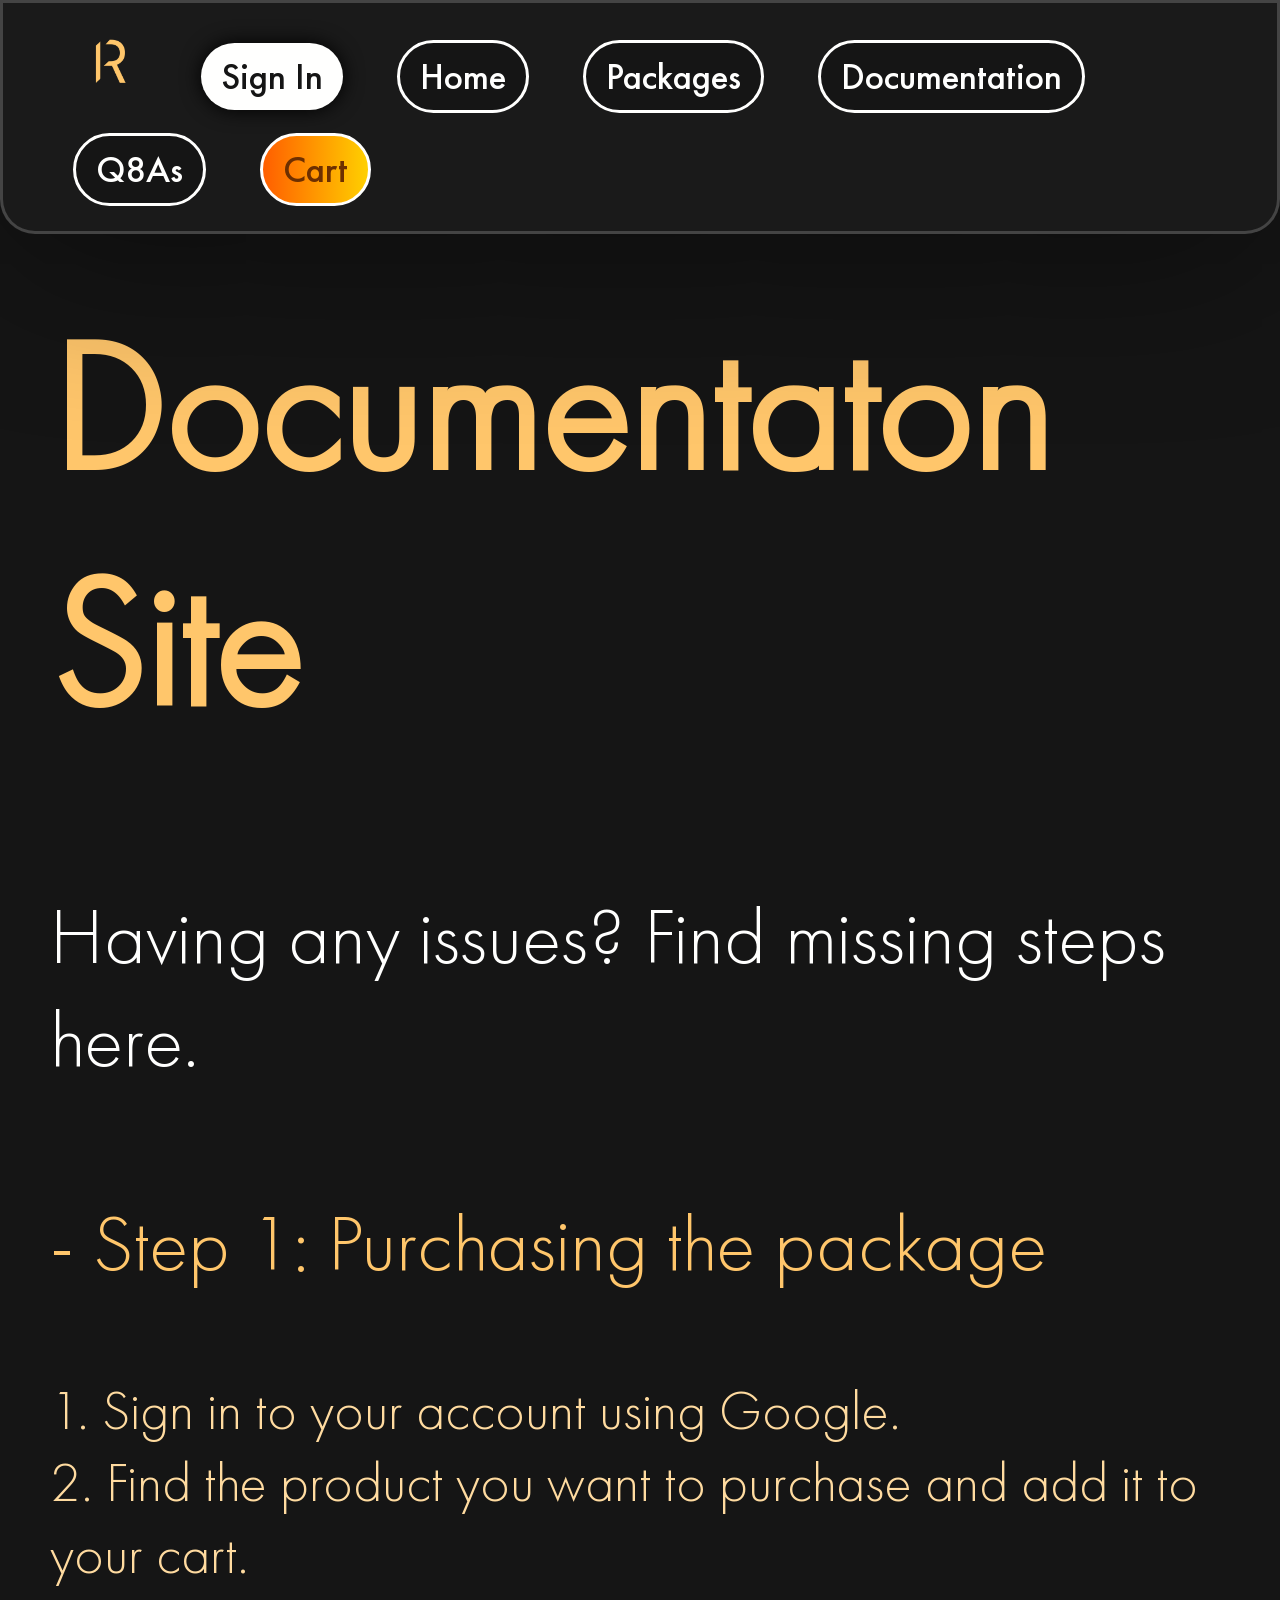
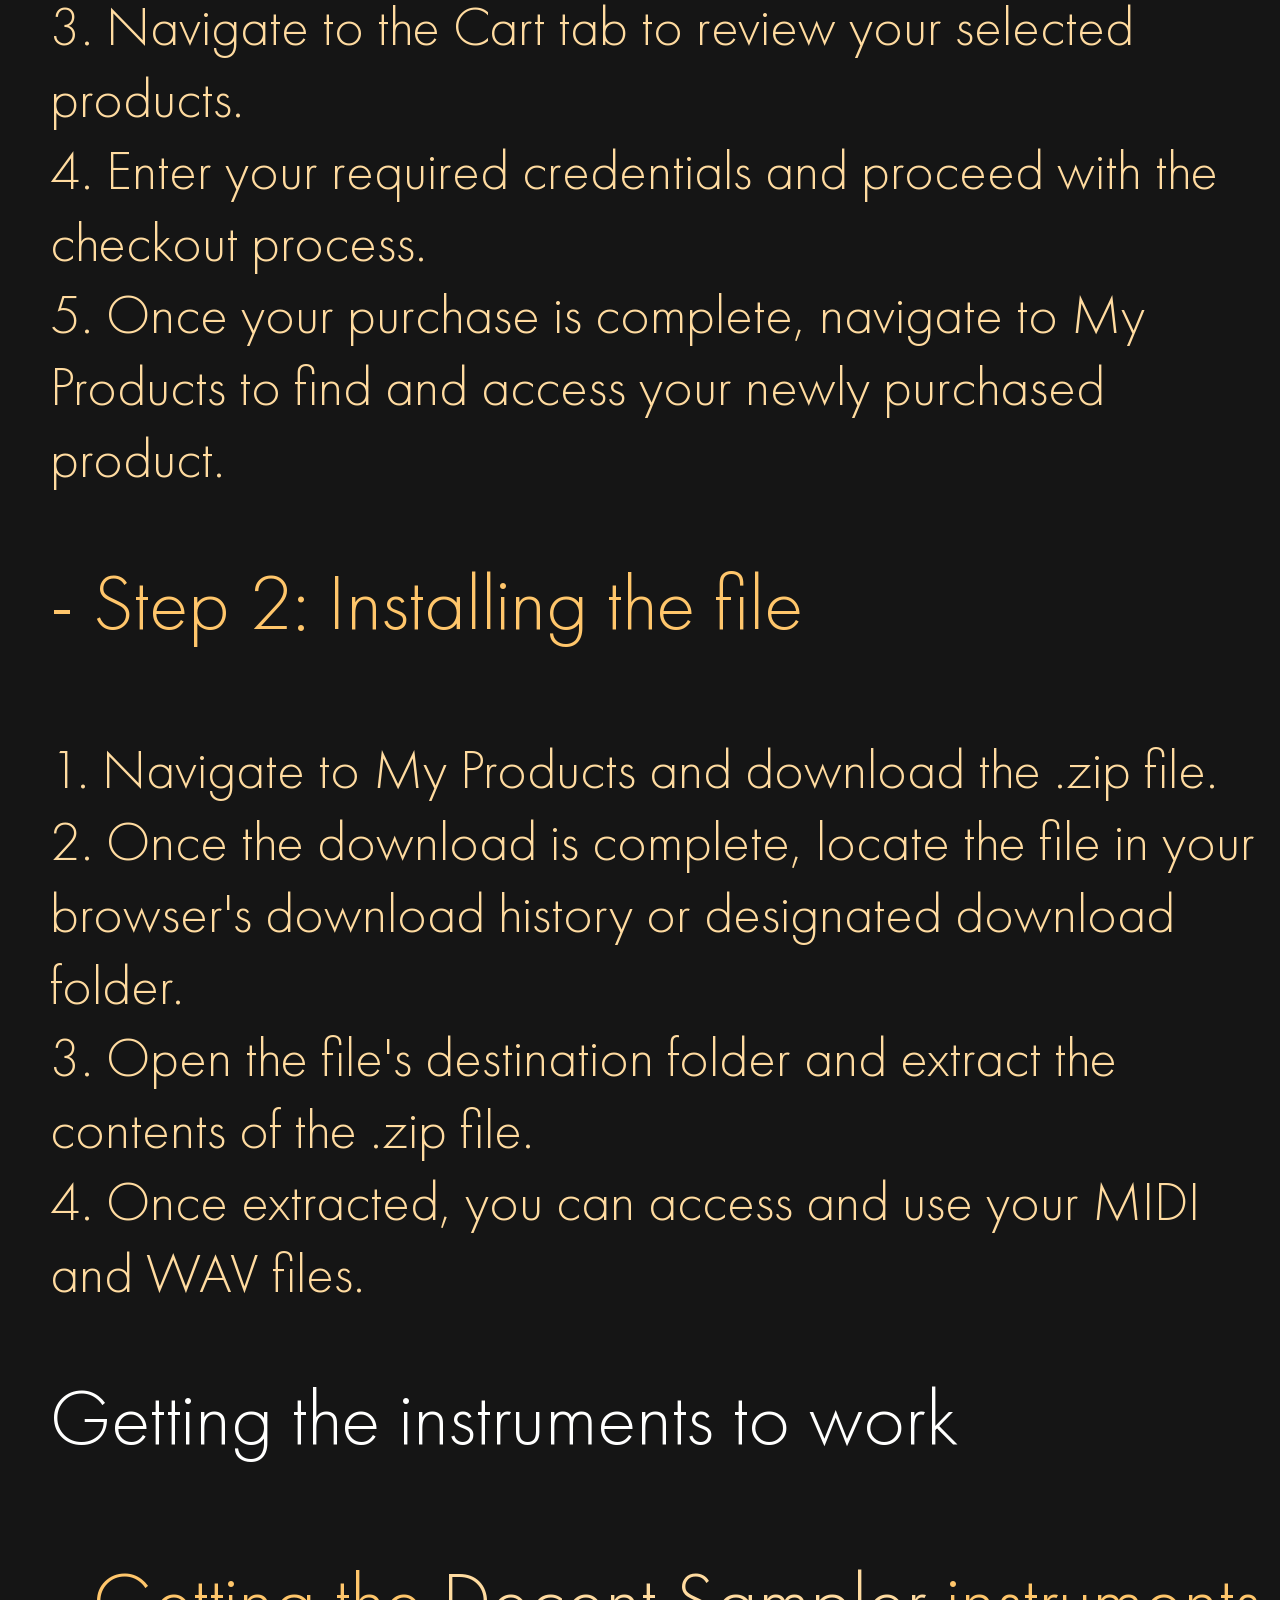
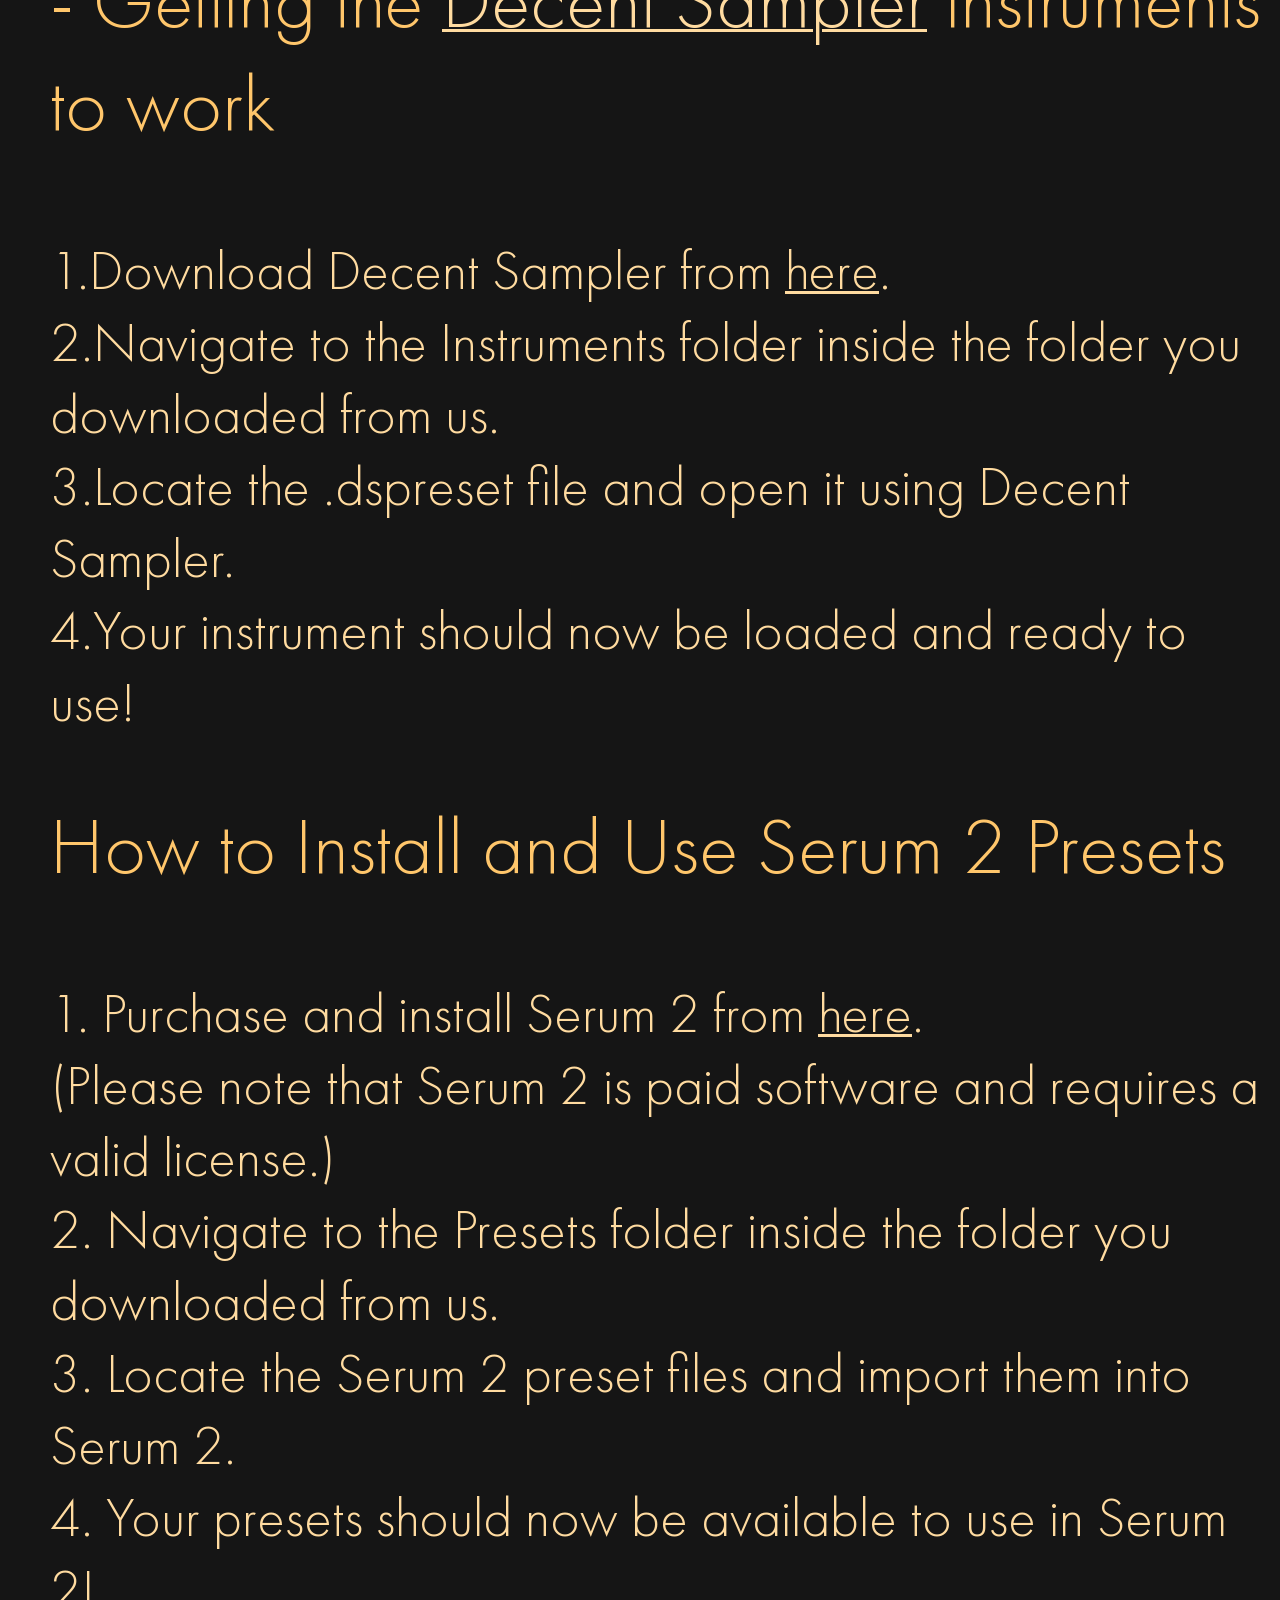
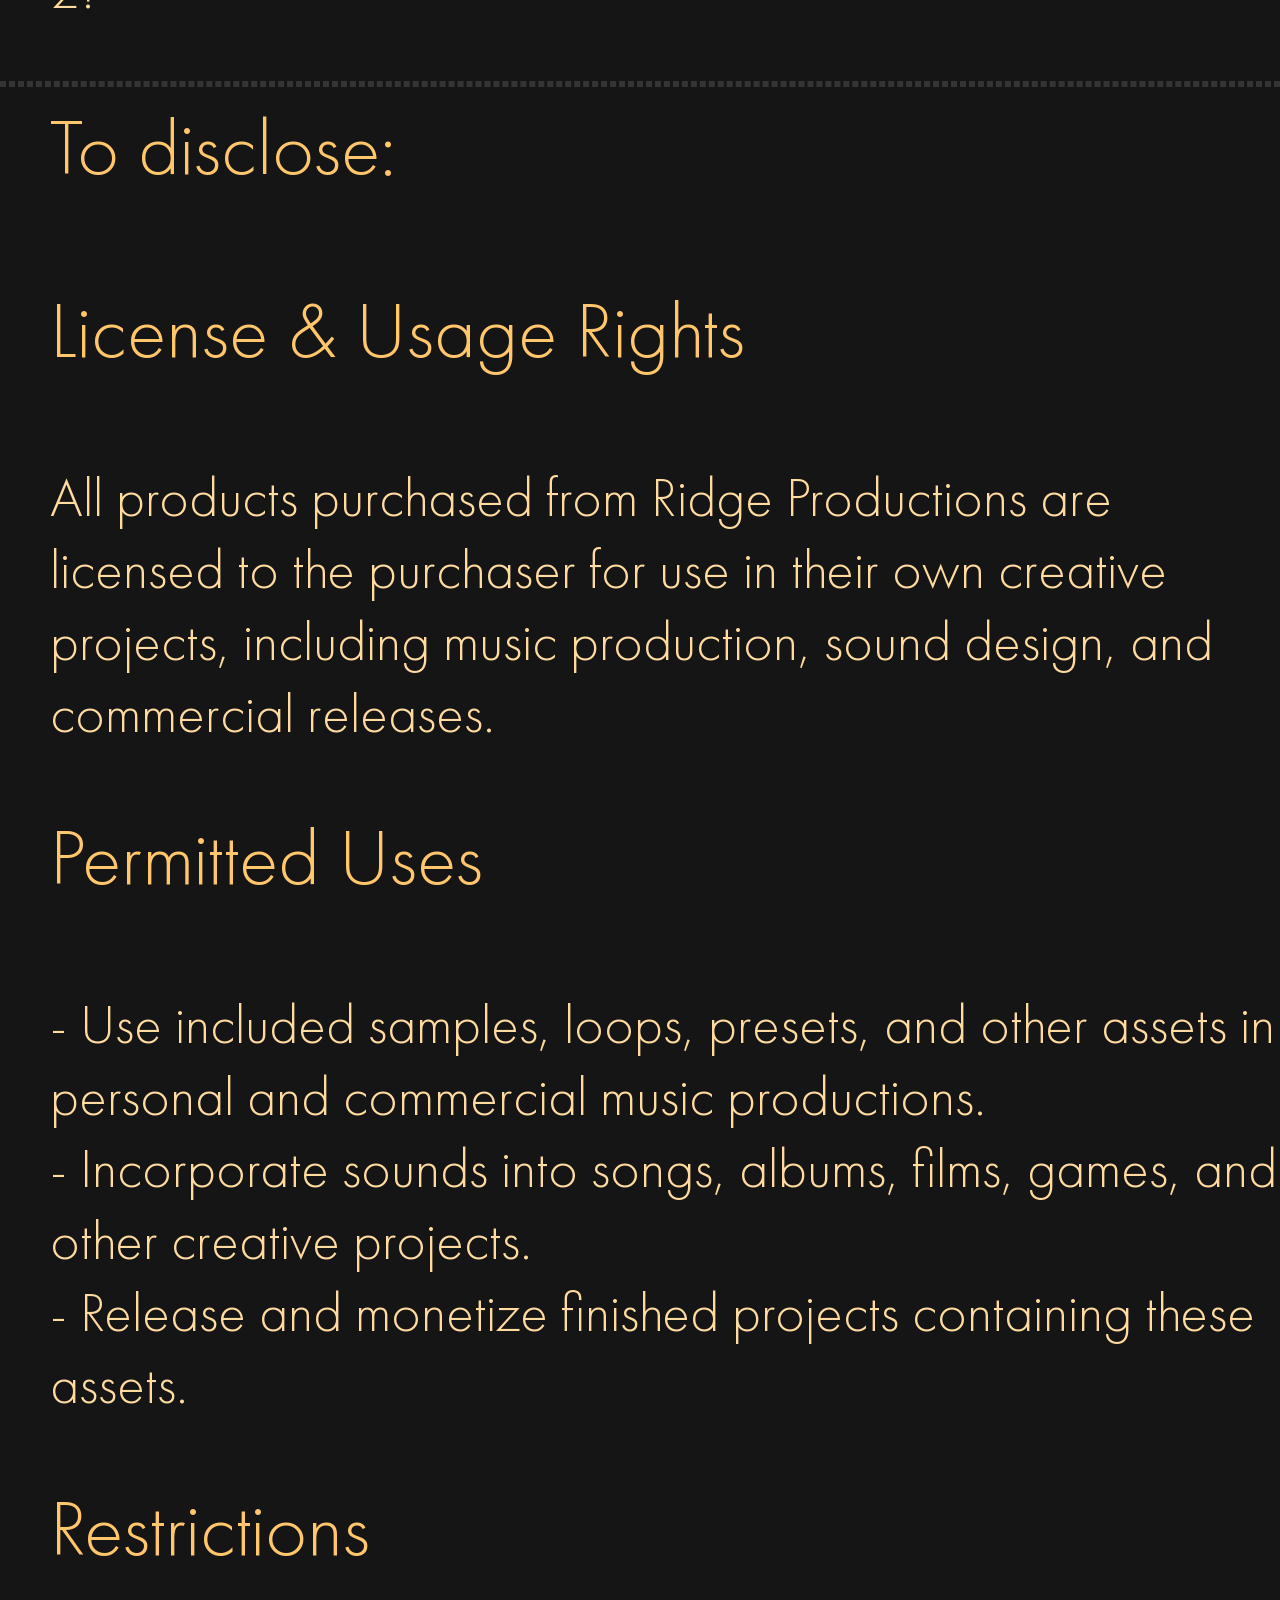
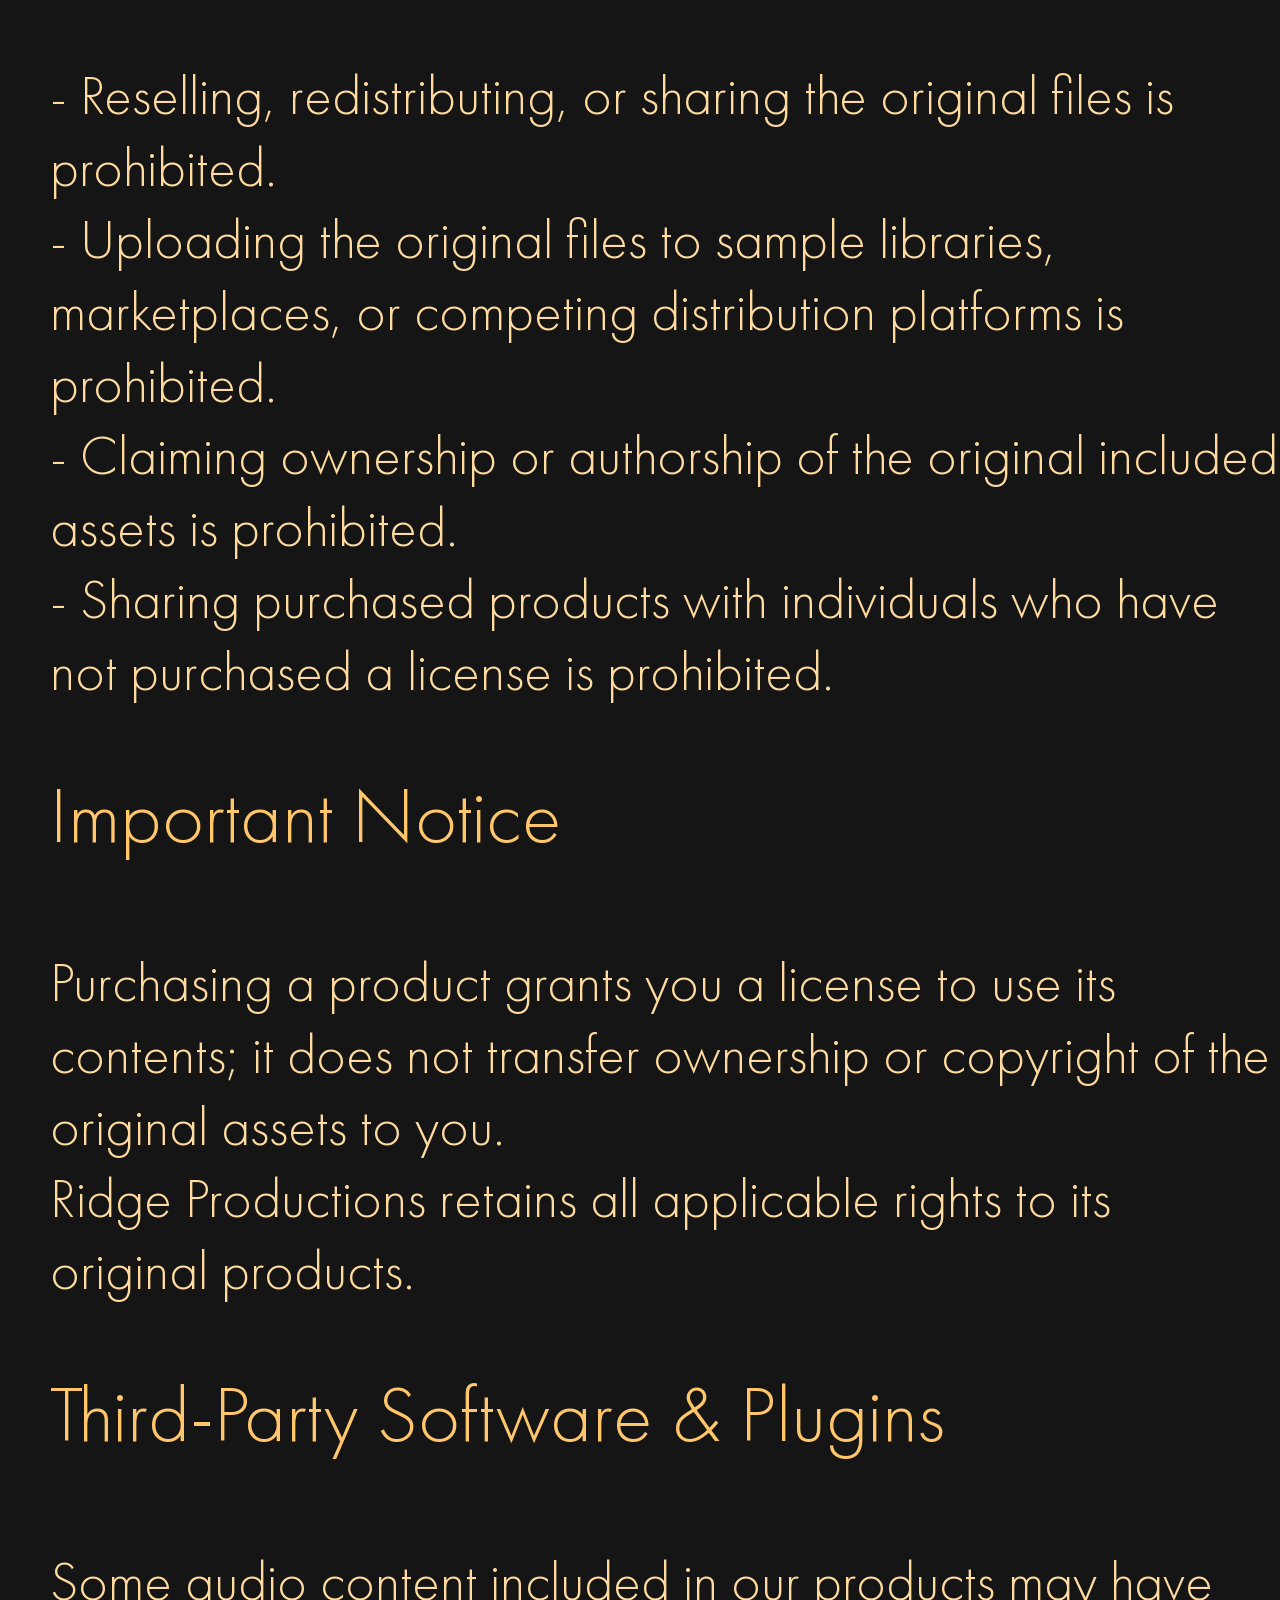
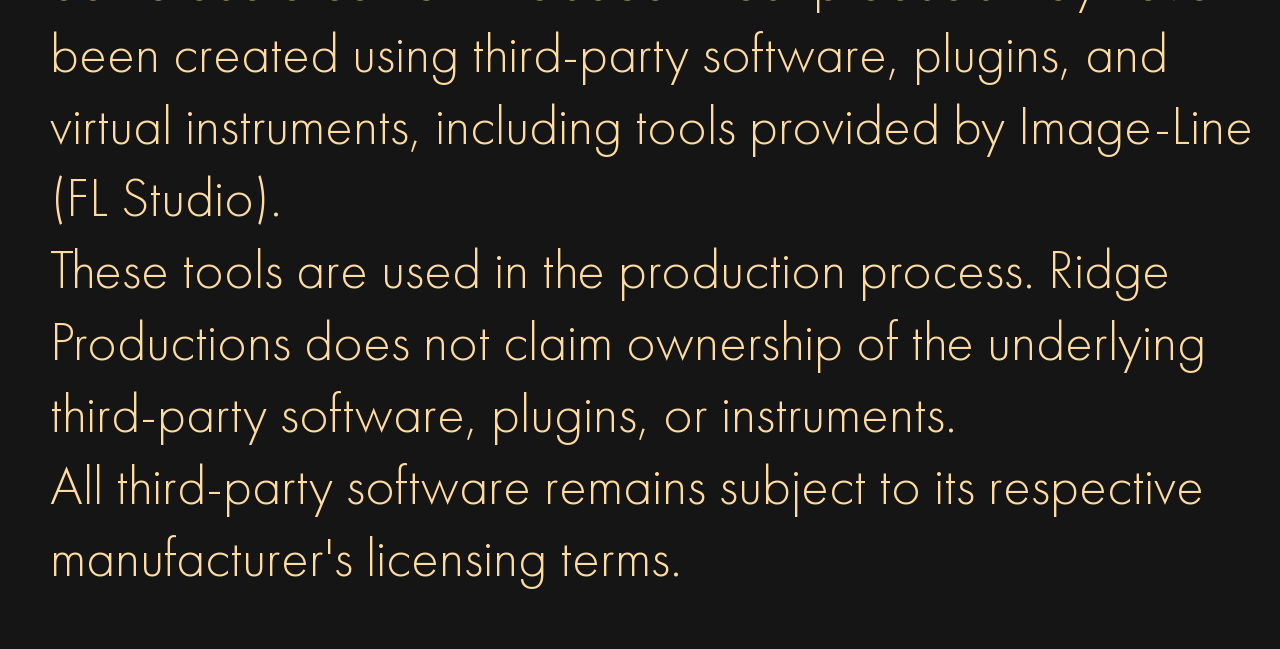
==== doc.html @ 71526ea9 "Add files via upload" ====
<!DOCTYPE html>
<html lang="en">
<head>
    <meta charset="UTF-8">
    <meta name="viewport" content="width=device-width, initial-scale=1.0">
    <link rel="stylesheet" href="style.css">
    <link rel="stylesheet" href="https://cdnjs.cloudflare.com/ajax/libs/animate.css/4.1.1/animate.min.css"/>
    <title>Document</title>

    <div class="nav">
    
    <img src="ridgepng.PNG" class="navlogo">

    <a href=""><button class="navthick">Sign In</button></a>
    <a href="index.html"><button class="navbut">Home</button></a>
    <a href="#pack"><button class="navbut">Packages</button></a>
     <a href="doc.html"><button class="navbut">Documentation</button></a>
    <a href="#qa"><button class="navbut">Q8As</button></a>
    <a href=""><button class="cart">Cart</button></a>
    </div>

    <h1>Documentaton Site</h1>
    <p class="lefp w">Having any issues? Find missing steps here.</p> 
    <br>
    <p class="lefp">- Step 1: Purchasing the package</P></p>
    <p class="smp">
                    1. Sign in to your account using Google.<br>
                    2. Find the product you want to purchase and add it to your cart.<br>
                    3. Navigate to the Cart tab to review your selected products.<br>
                    4. Enter your required credentials and proceed with the checkout process.<br>
                    5. Once your purchase is complete, navigate to My Products to find and access your newly purchased product.
    </p>
    <p class="lefp">- Step 2: Installing the file</p></p>
        <p class="smp">
            1. Navigate to My Products and download the .zip file.<br>
            2. Once the download is complete, locate the file in your browser's download history or designated download folder.<br>
            3. Open the file's destination folder and extract the contents of the .zip file.<br>
            4. Once extracted, you can access and use your MIDI and WAV files.<br>
        </p>
        <p class="lefp w"> Getting the instruments to work</p> 
    <p class="lefp">- Getting the <a href="https://www.decentsamples.com/product/decent-sampler-plugin/" class="a">Decent Sampler</a> instruments to work</p>
        <p class="smp">
            1.Download Decent Sampler from <a href="https://www.decentsamples.com/product/decent-sampler-plugin/" class="a">here</a>.<br>
            2.Navigate to the Instruments folder inside the folder you downloaded from us.<br>
            3.Locate the .dspreset file and open it using Decent Sampler.<br>
            4.Your instrument should now be loaded and ready to use!
        </p>
    <p class="lefp">How to Install and Use Serum 2 Presets</p>
        <p class="smp"> 1. Purchase and install Serum 2 from <a href="https://xferrecords.com/products/serum" class="a">here</a>.<br>
            (Please note that Serum 2 is paid software and requires a valid license.)<br>
            2. Navigate to the Presets folder inside the folder you downloaded from us.<br>
            3. Locate the Serum 2 preset files and import them into Serum 2.<br>
            4. Your presets should now be available to use in Serum 2!
        </p>

        <hr>

        <p class="lefp">To disclose:</p>

        <p class="lefp">License & Usage Rights</p>

    <p class="smp">All products purchased from Ridge Productions are licensed to the purchaser for use in their own creative projects, including music production, sound design, and commercial releases.</p>

        <p class="lefp">Permitted Uses</p>
        <p class="smp">- Use included samples, loops, presets, and other assets in personal and commercial music productions.<br>
        - Incorporate sounds into songs, albums, films, games, and other creative projects.<br>
        - Release and monetize finished projects containing these assets.</p>

        <p class="lefp">Restrictions</p>
        <p class="smp">- Reselling, redistributing, or sharing the original files is prohibited.<br>
        - Uploading the original files to sample libraries, marketplaces, or competing distribution platforms is prohibited.<br>
        - Claiming ownership or authorship of the original included assets is prohibited.<br>
        - Sharing purchased products with individuals who have not purchased a license is prohibited.<br>
</p>
        <p class="lefp">Important Notice</p>
<p class="smp">
        Purchasing a product grants you a license to use its contents; it does not transfer ownership or copyright of the original assets to you.<br>

        Ridge Productions retains all applicable rights to its original products.</p>


        <p class="lefp">Third-Party Software & Plugins</p>

        <p class="smp">Some audio content included in our products may have been created using third-party software, plugins, and virtual instruments, including tools provided by Image-Line (FL Studio).<br>

        These tools are used in the production process. Ridge Productions does not claim ownership of the underlying third-party software, plugins, or instruments.<br>

        All third-party software remains subject to its respective manufacturer's licensing terms.
        </p>
</head>
<body>
    
</body>
</html>
---- style.css ----
html{
    scroll-behavior: smooth;
}

body {
    font-family: Futra, sans-serif;
    background-color: #151515;
    margin: 0;
    padding: 0;

}

@font-face {
    font-family: 'Futra';
    src: url('FuturaCyrillicLight.ttf') format('truetype');
}
@font-face {
    font-family: 'Futramed';
    src: url('FuturaCyrillicMedium.ttf') format('truetype');
}

h1{
    color: #ffc66b;
    text-align: left;
    margin-top: 50px;
    font-size: 1150%;
    margin-left: 50px;
    animation: enter 1s ease-in-out;
}
.navlogo{
    width: 6%;
    margin-left: 50px;
    margin-top: 25px;
}
.nav{
    display:inline-block;
    align-items: left;
    background-color: #1a1a1a;
    padding: 5px 20px;
    box-shadow: 0px 18px 175px rgba(0, 0, 0, 0.468);

     /*border-radius: 100px;*/
    border: 3px solid #fffefd2f;
    position: sticky;
    top: 0;
    overflow: hidden;
    animation: down 1s ease-in-out;
    border-bottom-left-radius: 35px;
    border-bottom-right-radius: 35px;
}
.navthick, .navbut, .cart{
    margin-left: 50px;
    margin-bottom: 20px;
    font-size: 300%;
    padding: 10px 20px;
    border-radius: 100px;
}
.navthick{
    background-color: #fffffe;
    color: #151515;
    border:none;
    box-shadow: 0px 0px 20px rgb(0, 0, 0);
    font-family: Futramed, sans-serif;
    transition-duration: 0.3s;
}
.navbut{
    background-color: #151515;
    color: #fffffe;
    border: 3px solid #fffffe;
    font-family: Futramed, sans-serif;
    transition-duration: 0.3s;
}
.navbut:hover{
    background-color: #fffffe;
    color: #151515;
    font-size: 310%;
}
.navthick:hover{
    background-color: #ffb14a;
    color: #151515;
    font-size: 300%;
}
.cart{
    background-color: #151515;
    background-image: linear-gradient(to right, rgb(255, 94, 0) , rgb(255, 208, 0));
    color: #6d2f00;
    border: 3px solid #fffffe;
    font-family: Futramed, sans-serif;
    transition-duration: 0.3s;
}
.cart:hover{
    background-color: #fffffe;
    background-image: linear-gradient(to right, rgb(255, 255, 255) , rgb(255, 255, 255));
    color: #151515;
    font-size: 310%;
}
.ridgehome{
    display: flex;
    justify-content: center;
    align-items: center;
    margin-top: 50px;
}
.bigimage{
    width: 70%;
    margin-right: 80px;
    border-radius: 20px;
    border: 3px solid #fffffe;
    box-shadow: 0px 0px 50px rgb(0, 0, 0);
    animation: right 1s ease-in-out;
}
p{
    color: #fffffe;
    font-size: 500%;
    margin-top: 0px;
    text-align: center;
}
.Packages{
    display: flex;
    justify-content: center;
    align-items: center;
    margin-top: 50px; 

}
h2{
    color: #ffb14a;
    text-align: center;
    font-size: 1500%;
    margin-top: 50px;
}
h3{
    color: #ffc66b;
    text-align: center;
    font-size: 1000%;
    margin-top: 50px;
}
.Package{
    background-color: #1c1c1c;
    padding: 50px;
    border-radius: 100px;
    border: 3px solid #fffffe;
    box-shadow: 0px 0px 50px rgb(0, 0, 0), inset 10px 0px 0px #5c5c5c;
    margin: 20px;
    font-size: 80%;
}
.packp{
    color:#ffffff;
    font-size: 500%;
    text-align: center;
}
.packbut{
    background-color: #ffb14a;
    color: #151515;
    border: 3px solid #fffffe;
    font-family: Futramed, sans-serif;
    font-size: 500%;
    padding: 15px 25px;
    border-radius: 100px;
    text-align: center;
    box-shadow: 0px 0px 50px #ffb14aba;
    transition-duration: 0.3s;
}
.packbut:hover{
    background-color: #ffdba0;
    font-size: 510%
}
.basic{
    color: #ffb14a;;
}
.recomended{
    color: #20d56f;
    background-color: #3ce78029;
    border-radius: 100px;
    animation-iteration-count:infinite ;
    --animation-duration: 8s;
}
.best{
    color: #ff4c4c;
}
@keyframes enter {
  from {
    opacity: 0;
    transform: translateY(30px);
  }
  to {
    opacity: 1;
    transform: translateY(0);
  }
}
@keyframes down {
  from {
    opacity: 0;
    transform: translateY(-30px);
  }
  to {
    opacity: 1;
    transform: translateY(0);
  }
}
@keyframes right {
  from {
    opacity: 0;
    transform: translateX(30px);
  }
  to {
    opacity: 1;
    transform: translateX(0);
  }
}
.packimg{
    width: 50%;
    border-radius: 20px;
    border: 3px solid #fffffe;
    box-shadow: 0px 0px 50px rgb(0, 0, 0);
    display: block;
    margin-left: auto;
    margin-right: auto;
}
.info{
    color: #3a3a3a;
    font-size: 400%;
    text-align: center;
    padding-bottom: 50px;
}
.faq{
    margin-bottom: 0px;
}
.question{
    color: #ffffff;
    font-size: 600%;
    text-align: center;
    margin-top: 50px;
    background-color: #4e4e4e36;
    border-radius: 100px;
    border: 3px solid #fffffe56;
}
.answer{
    color: #ffdba0;
    font-size: 400%;
    text-align: center;
    margin-top: 20px;
    background-color: #33333336; 
    margin-bottom: 10%;
}
audio{
    border-radius: 100px;
    box-shadow: 0px 0px 50px #ffdba0;
    margin: 30px;
    display:block;
    text-align: center;
}
.yel{
    transition-duration: 0.3s;
}
.yel:hover{
    box-shadow: 0px 18px 175px #ffb82b, inset 20px 0px 0px #ffb82b;
}
.gre{
    transition-duration: 0.3s;
}
.gre:hover{
    box-shadow: 0px 18px 175px #2bff4e, inset 20px 0px 0px #2bff4e;
}
.re{
    transition-duration: 0.3s;
}
.re:hover{
    box-shadow: 0px 18px 175px #ff2b2b, inset 20px 0px 0px #ff2b2b;
}
table, th, td {
  
  border-collapse: collapse;
    width: 90%;
    border: 3px solid #fffffe;
    margin-left: auto;
    margin-right: auto;
    font-size: 180%;
    background-color: #4e4e4e36;
    color: #fffffe;
    font-weight: 700;
    padding: 10px;
}
.dark{
    background: #1a1a1a;
    color: #ffdba0;
    font-weight: 800;
}
.thinh1{
    color: #fffffe;
    font-weight:400;
    font-size: 800%;
}
.a{
    color: #ffdba0;
    text-decoration-thickness: 3px;
    transition-duration: 0.2s;
}
.a:hover{
    color: #ff8a54;
    font-size: 105%;
}
#pack, #qa{
    scroll-margin-top:140px;
}
.lefp{
    text-align: left;
    margin-left: 50px;
    color: #ffc66b;
}
.smp{

    text-align: left;
    margin-left: 50px;
    color: #ffdba0;
    font-size: 350%;
}
.w{
    color: #fffffe;
}
.navbut, .navthick, .cart{
    font-size: 230%;
}
hr{
    border:3px, rgba(255, 255, 255, 0.133), dashed;
}
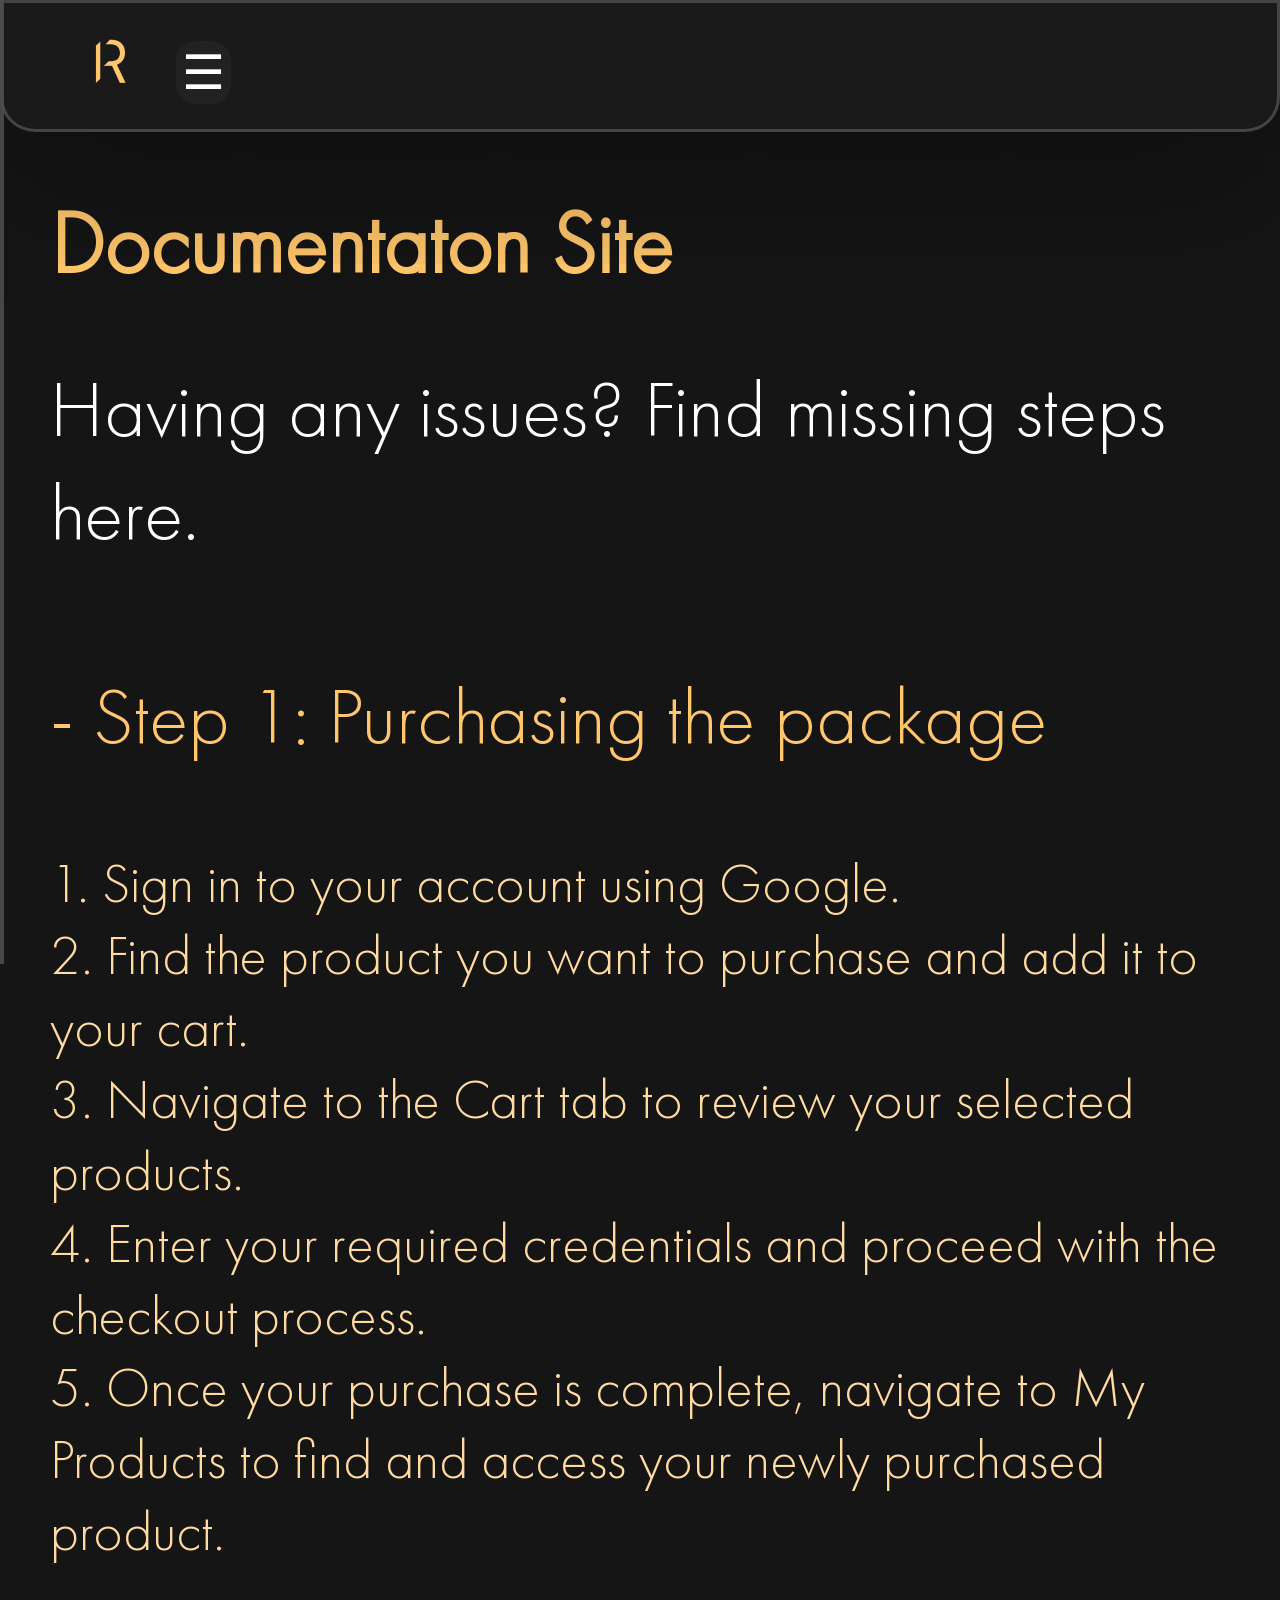
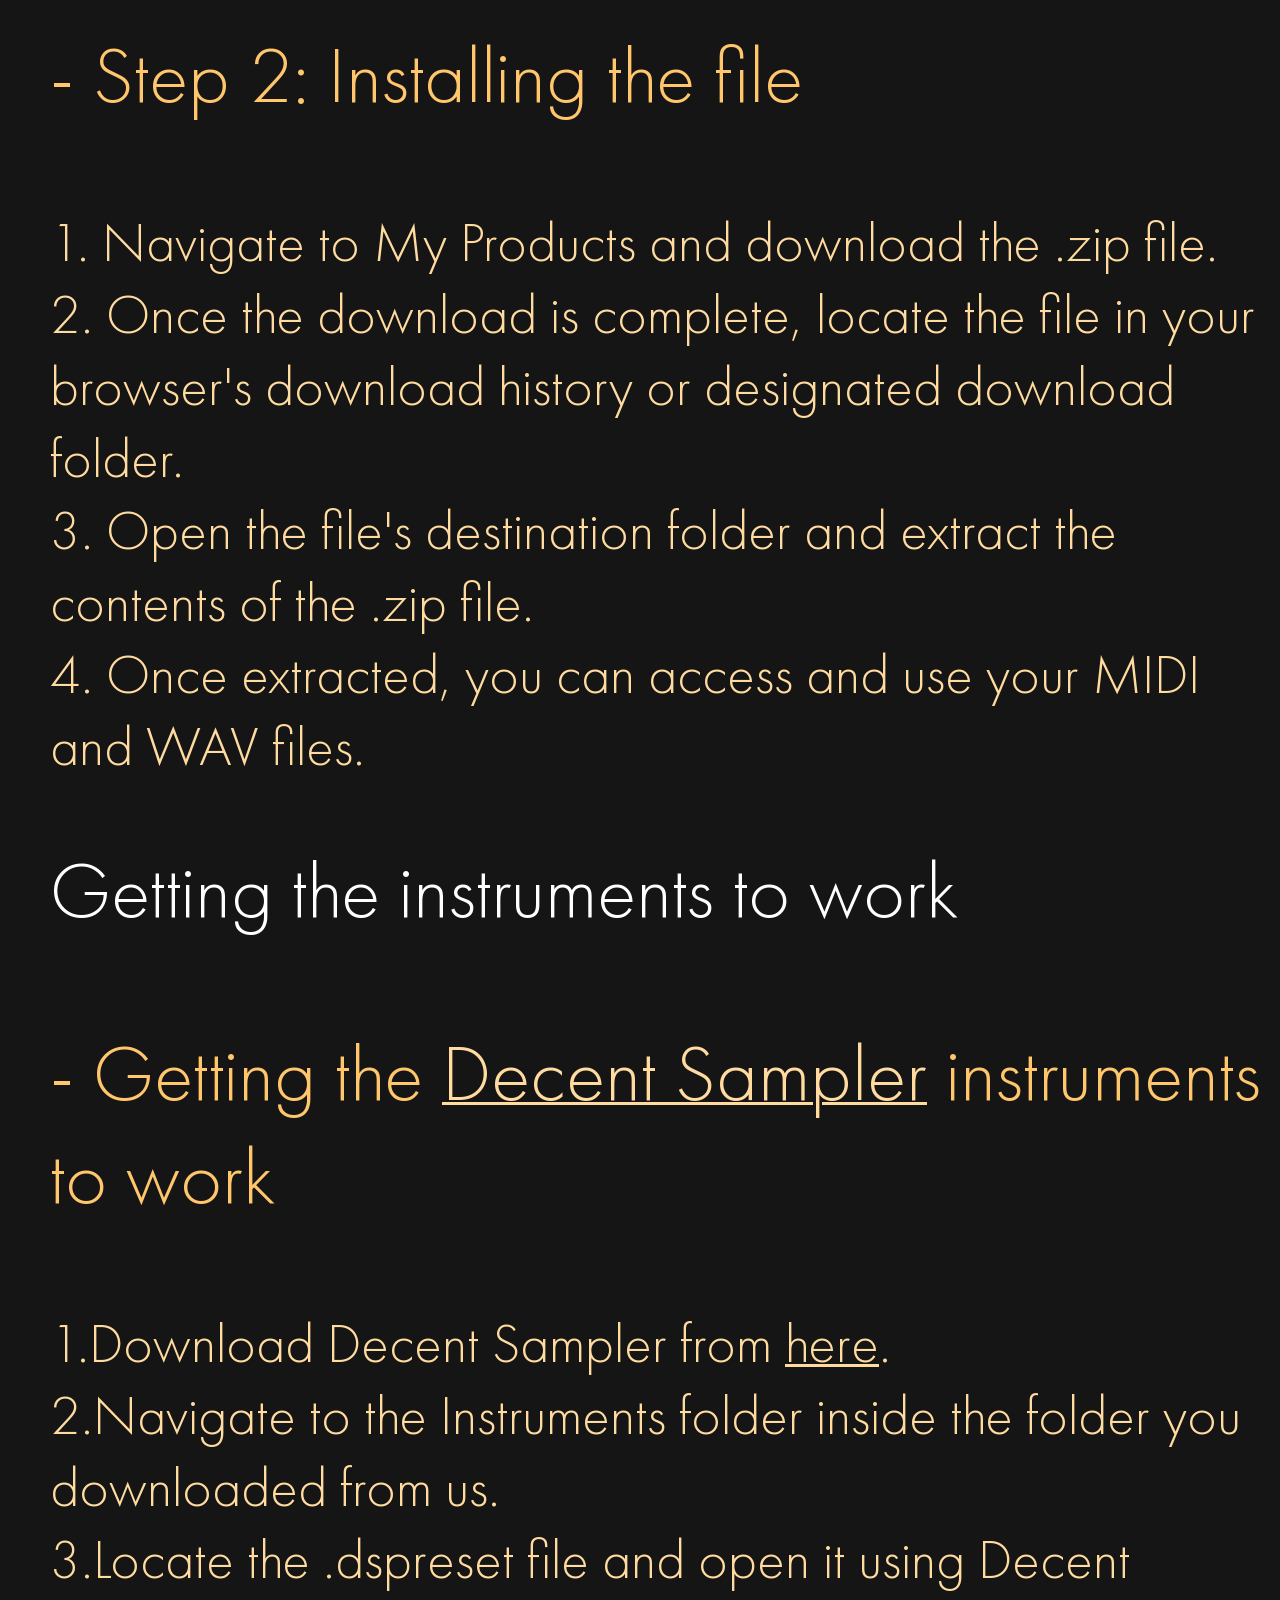
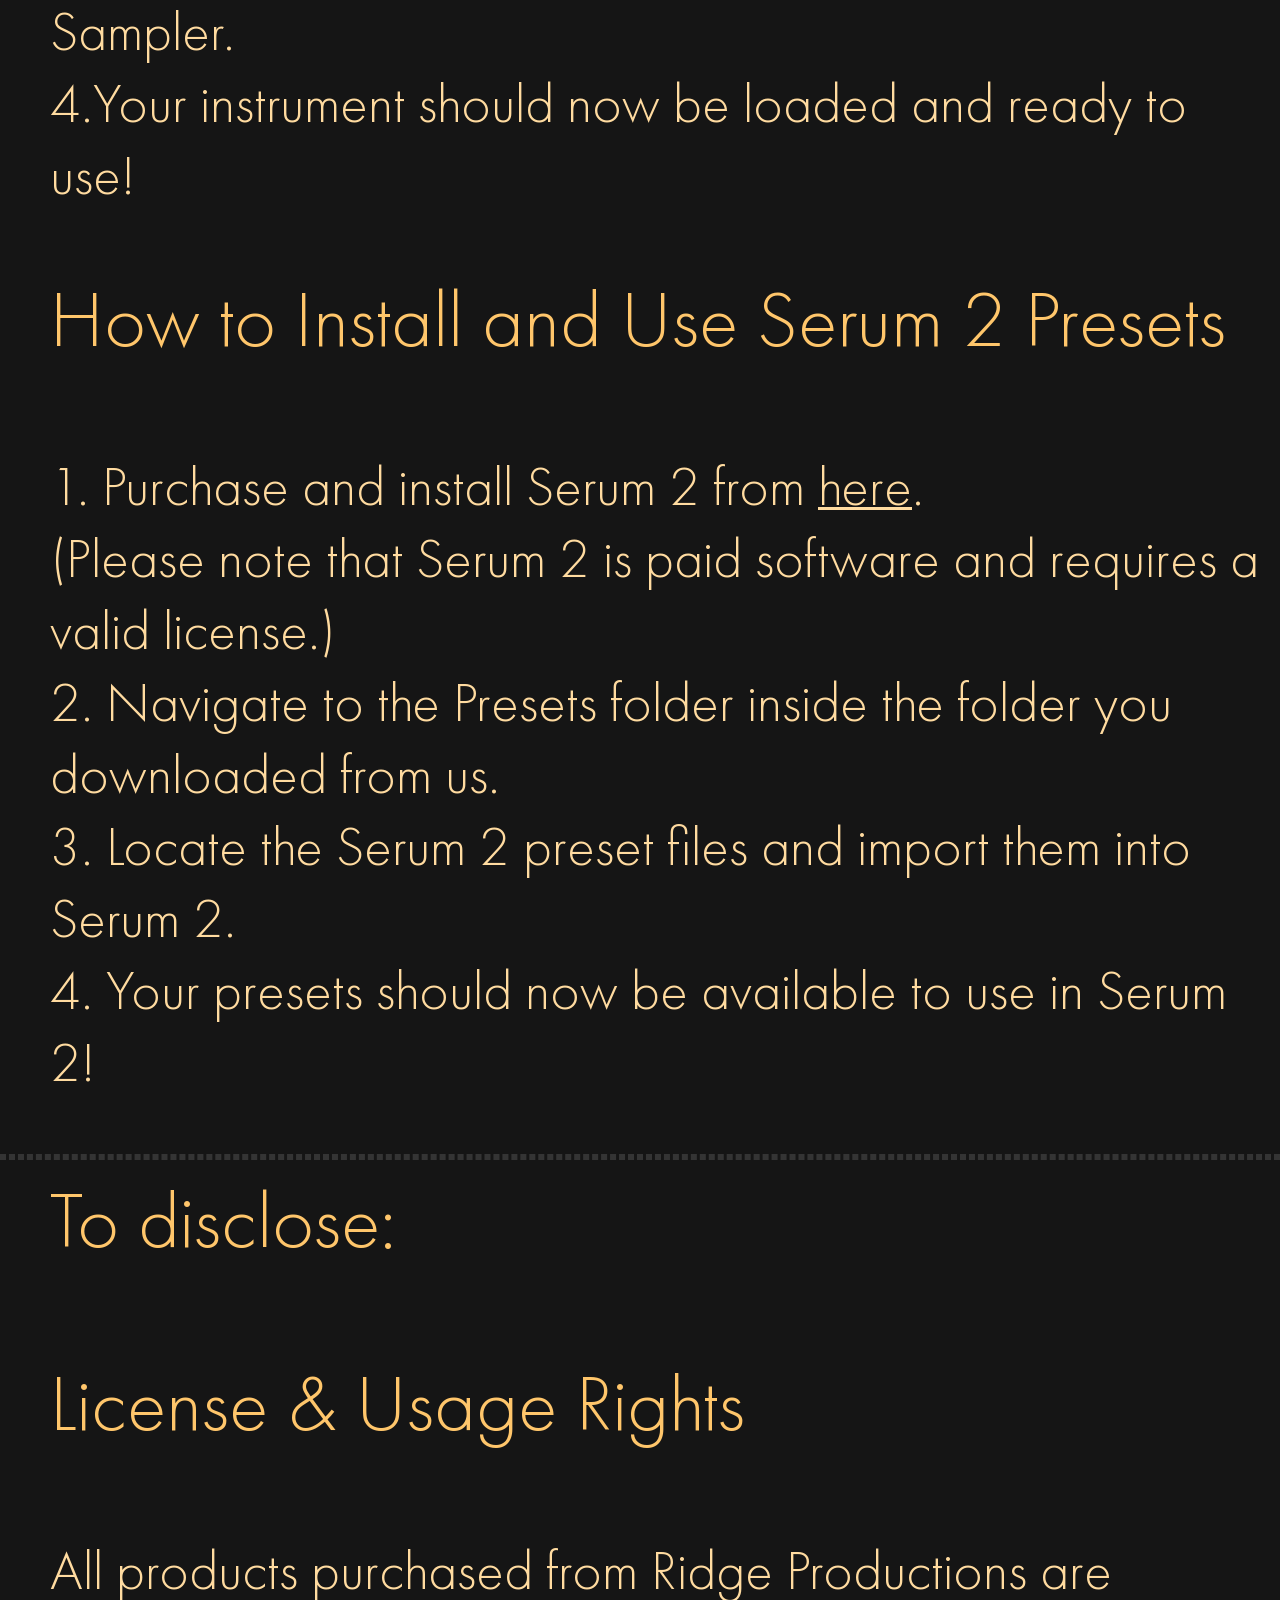
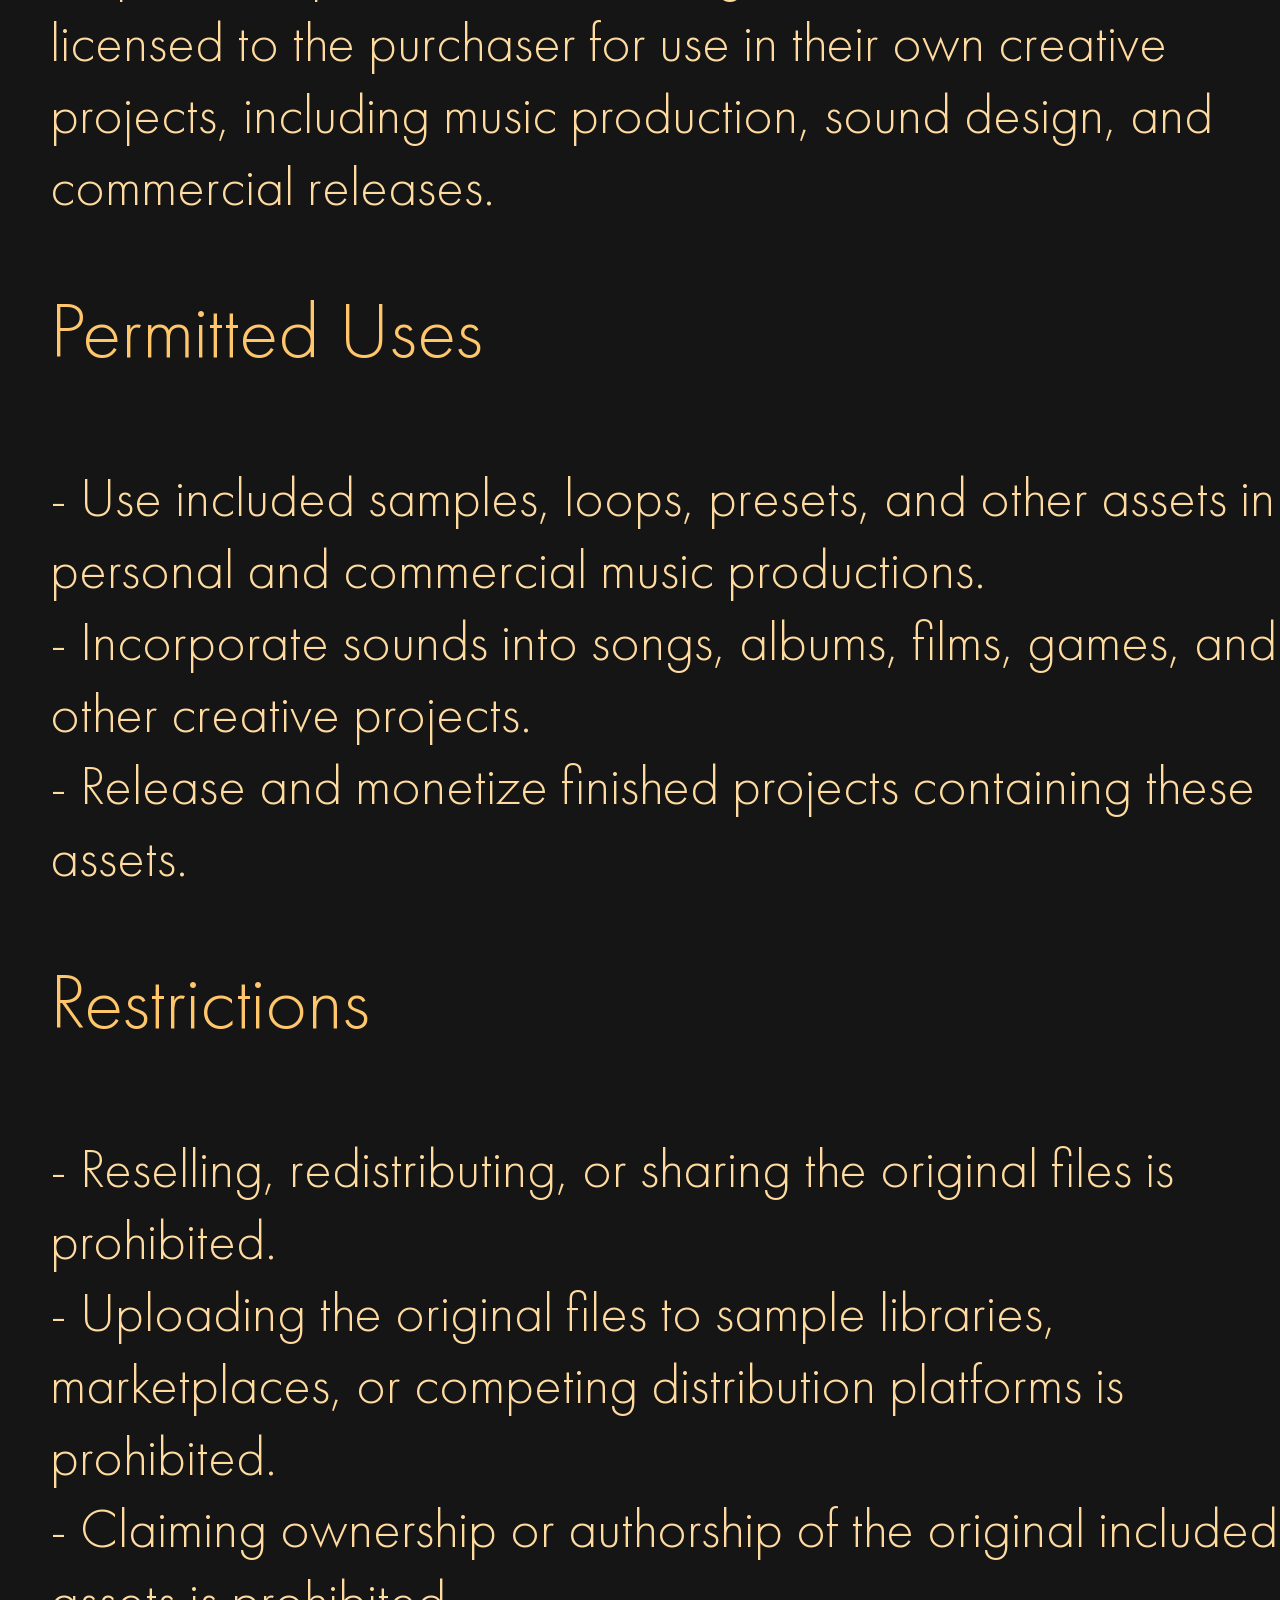
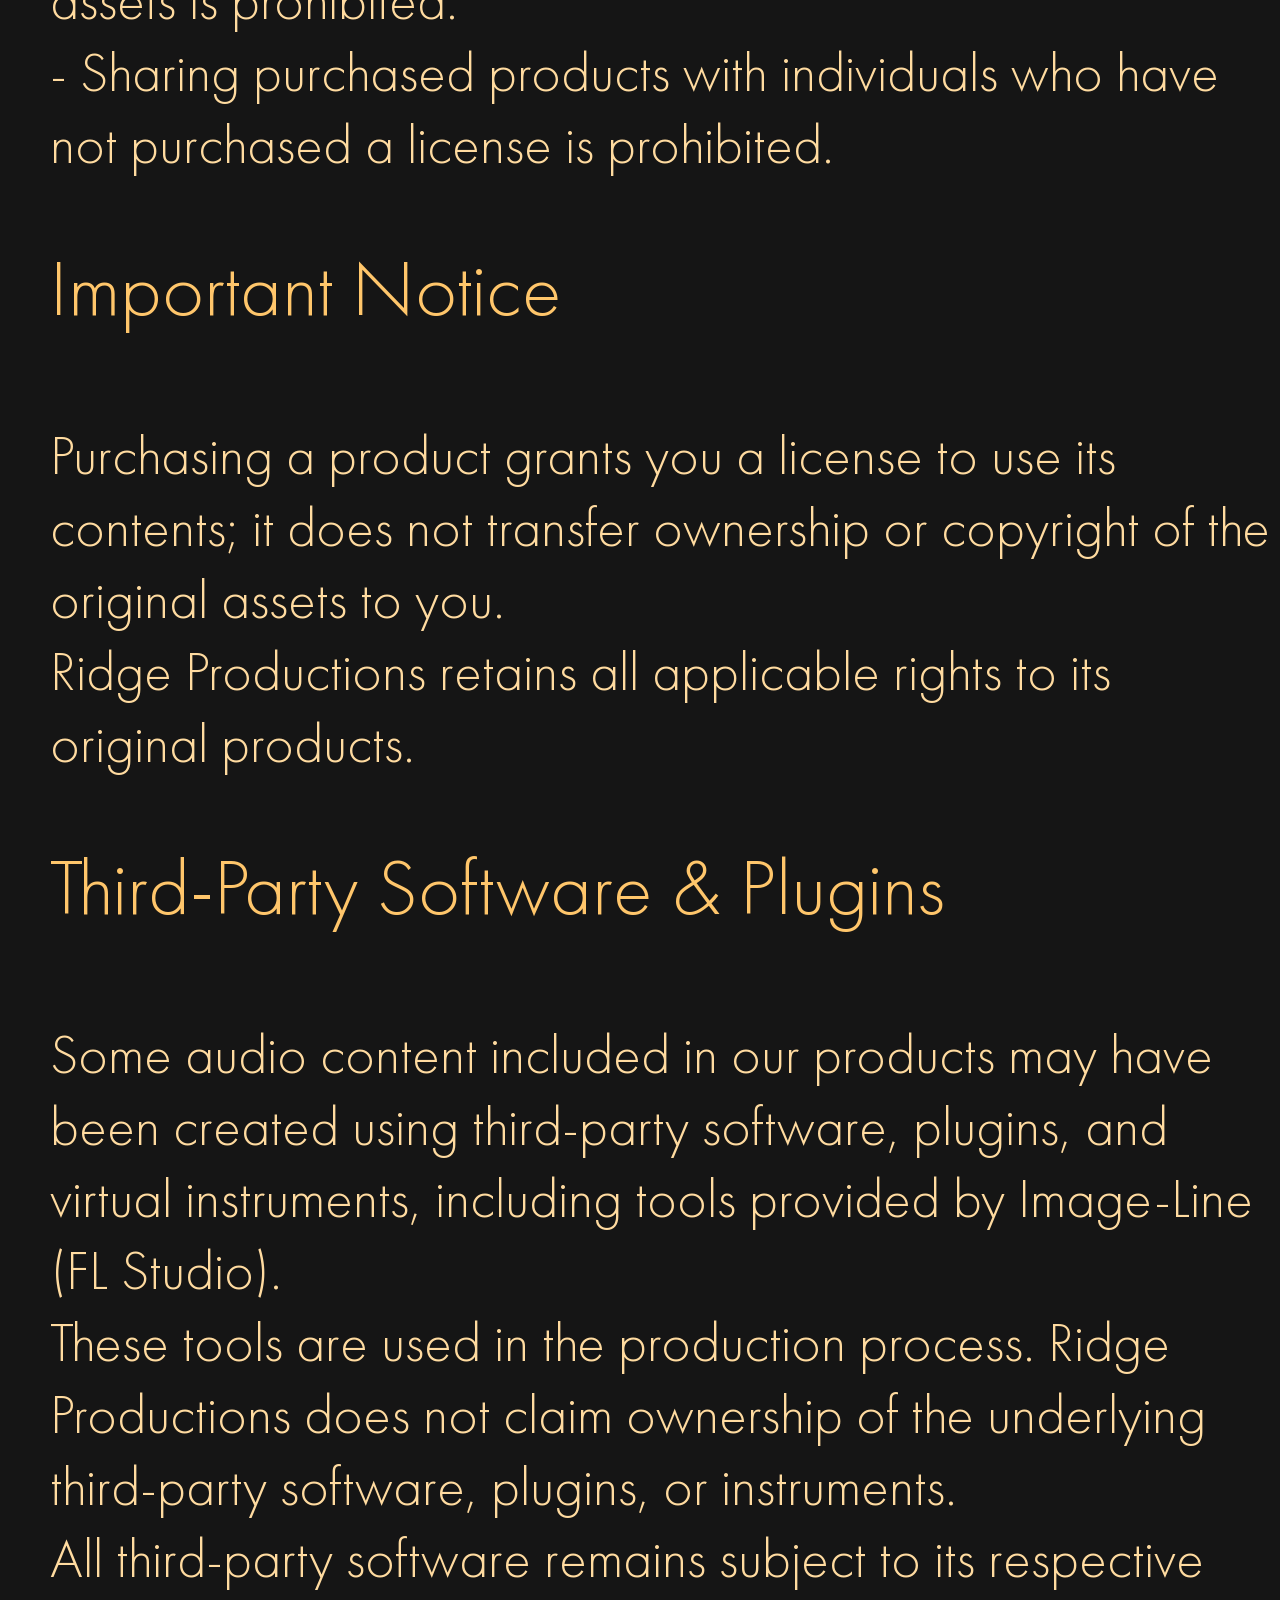
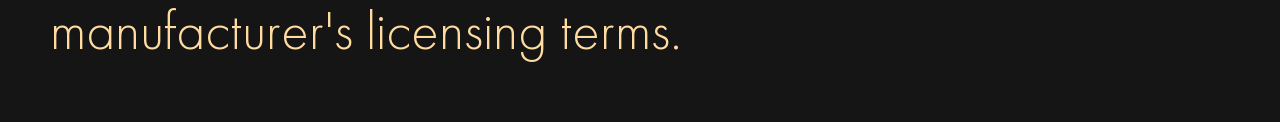
==== commit 25da37ad: "Refactor HTML structure and navigation" ====
--- a/doc.html
+++ b/doc.html
@@ -13,11 +13,27 @@
 
     <a href=""><button class="navthick">Sign In</button></a>
     <a href="index.html"><button class="navbut">Home</button></a>
-    <a href="#pack"><button class="navbut">Packages</button></a>
-     <a href="doc.html"><button class="navbut">Documentation</button></a>
-    <a href="#qa"><button class="navbut">Q8As</button></a>
+    <a href="index.html#pack"><button class="navbut">Packages</button></a>
+    <a href="doc.html"><button class="navbut">Documentation</button></a>
+    <a href=""><button class="navbut">My Products</button></a>
+    <a href="index.html#qa"><button class="navbut">Q8As</button></a>
     <a href=""><button class="cart">Cart</button></a>
+
+    <button class="openbtn" onclick="openNav()">&#9776;</button>
+
     </div>
+
+
+     <aside id="mySidepanel" class="sidepanel">
+        <a href="javascript:void(0)" class="closebtn" onclick="closeNav()">&times;</a>
+        <a href="">Sign In</a>
+        <a href="">Home</a>
+        <a href="#pack">Packages</a>
+        <a href="doc.html">Documentation</a>
+        <a href="">My Products</a>
+        <a href="#qa">Q8As</a>
+        <a href="">Cart</a>
+    </aside>
 
     <h1>Documentaton Site</h1>
     <p class="lefp w">Having any issues? Find missing steps here.</p> 
@@ -87,8 +103,18 @@
 
         All third-party software remains subject to its respective manufacturer's licensing terms.
         </p>
+
+<script>
+    function openNav() {
+      document.getElementById("mySidepanel").style.width = "250px";
+    }
+    function closeNav() {
+      document.getElementById("mySidepanel").style.width = "0";
+    }
+  </script>
+
 </head>
 <body>
     
 </body>
-</html>+</html>
--- a/style.css
+++ b/style.css
@@ -54,6 +54,7 @@
     font-size: 300%;
     padding: 10px 20px;
     border-radius: 100px;
+    text-align: center;
 }
 .navthick{
     background-color: #fffffe;
@@ -107,6 +108,7 @@
     border: 3px solid #fffffe;
     box-shadow: 0px 0px 50px rgb(0, 0, 0);
     animation: right 1s ease-in-out;
+    display: block;
 }
 p{
     color: #fffffe;
@@ -321,4 +323,204 @@
 }
 hr{
     border:3px, rgba(255, 255, 255, 0.133), dashed;
-}+}
+
+
+/*-----------------MEDIA QUERIES------------------*/
+
+@media(max-width:600px){
+
+
+
+}
+@media(max-width:900px){
+
+
+
+}
+@media(max-width:1200px){
+
+
+
+}
+@media(max-width:1770px){
+
+    .navbut, .navthick, .cart{
+    font-size: 175%;
+    h1{
+        font-size: 500%;
+    }
+}
+
+}
+@media(max-width:1830px){
+
+    h1{
+        font-size: 1000%;
+    }
+    .bigimage{
+        width: 50%;
+    }
+
+}
+@media(max-width:1550px){
+
+    .navbut, .navthick, .cart{
+    font-size: 145%;
+    }
+    h1{
+        font-size: 600%;
+        width: 80%;
+    }
+    .bigimage{
+        width: 45%;
+        margin-bottom: 50px;
+    }
+    .packp{
+    font-size: 400%;
+    }
+    h3{
+        font-size: 850%;
+    }
+
+}
+@media(max-width:1430px){
+
+    .navbut, .navthick, .cart{
+    font-size: 140%;
+    }
+    h1{
+        font-size: 600%;
+        width: 80%;
+    }
+    .bigimage{
+        width: 45%;
+        margin-bottom: 50px;
+    }
+    .packp{
+    font-size: 400%;
+    }
+    h3{
+        font-size: 850%;
+    }
+
+}
+@media(max-width:1400px){
+
+    .navbut, .navthick, .cart{
+    font-size: 135%;
+    }
+    h1{
+        font-size: 550%;
+        width: 80%;
+    }
+    .bigimage{
+        width: 40%;
+        margin-bottom: 50px;
+    }
+    .packp{
+    font-size: 400%;
+    }
+    h3{
+        font-size: 850%;
+    }
+
+}
+@media(max-width:1340px){
+
+    .navbut, .navthick, .cart{
+    font-size: 350%;
+    display: none;
+    }
+    h1{
+        font-size: 550%;
+        width: 80%;
+    }
+    .bigimage{
+        width: 40%;
+        margin-bottom: 50px;
+    }
+    .packp{
+    font-size: 300%;
+    }
+    h3{
+        font-size: 470%;
+    }
+    .Package{
+        padding: 0.2px;
+    }
+    .recomended, .basic, .best{
+        font-size: 300%;
+    }
+    .packbut{
+        font-size: 200%;
+    }
+    .packbut:hover{
+        font-size: 210%;
+    }
+    .Packages{
+        margin-left: 25%;
+    }
+
+}
+@media(min-width:1341px){
+
+    .openbtn{
+        display: none;
+    }
+}
+
+.sidepanel {
+      height: 100%;
+      width: 0; /* Hidden by default */
+      position: fixed;
+      top: 0;
+      left: 0;
+      background-color: #111111da;
+      overflow-x: hidden;
+      padding-top: 60px;
+      transition: 0.3s;
+      z-index: 1000;
+      border: rgba(255, 255, 255, 0.226), 2px, solid;
+    }
+
+    .sidepanel a {
+      padding: 10px 24px;
+      text-decoration: none;
+      font-size: 250%;
+      color: #818181;
+      display: block;
+      transition: 0.2s;
+
+    }
+
+    .sidepanel a:hover { color: #f1f1f1; }
+
+    .sidepanel .closebtn {
+      position: absolute;
+      top: 10px;
+      right: 20px;
+      font-size: 30px;
+    }
+
+    .openbtn {
+        background-color: #fffffe09;
+        color: #ffffff;
+        border:none;
+        font-family: Futramed, sans-serif;
+        transition-duration: 0.3s;
+        font-size: 300%;
+        margin-bottom: 20px;
+        border-radius: 20px;
+        margin-left: 25px;
+    }
+    @media(max-width:1100px){
+
+        h1{
+            font-size: 900%;
+        }
+
+        .bigimage{
+            display: none;
+        }
+    }
